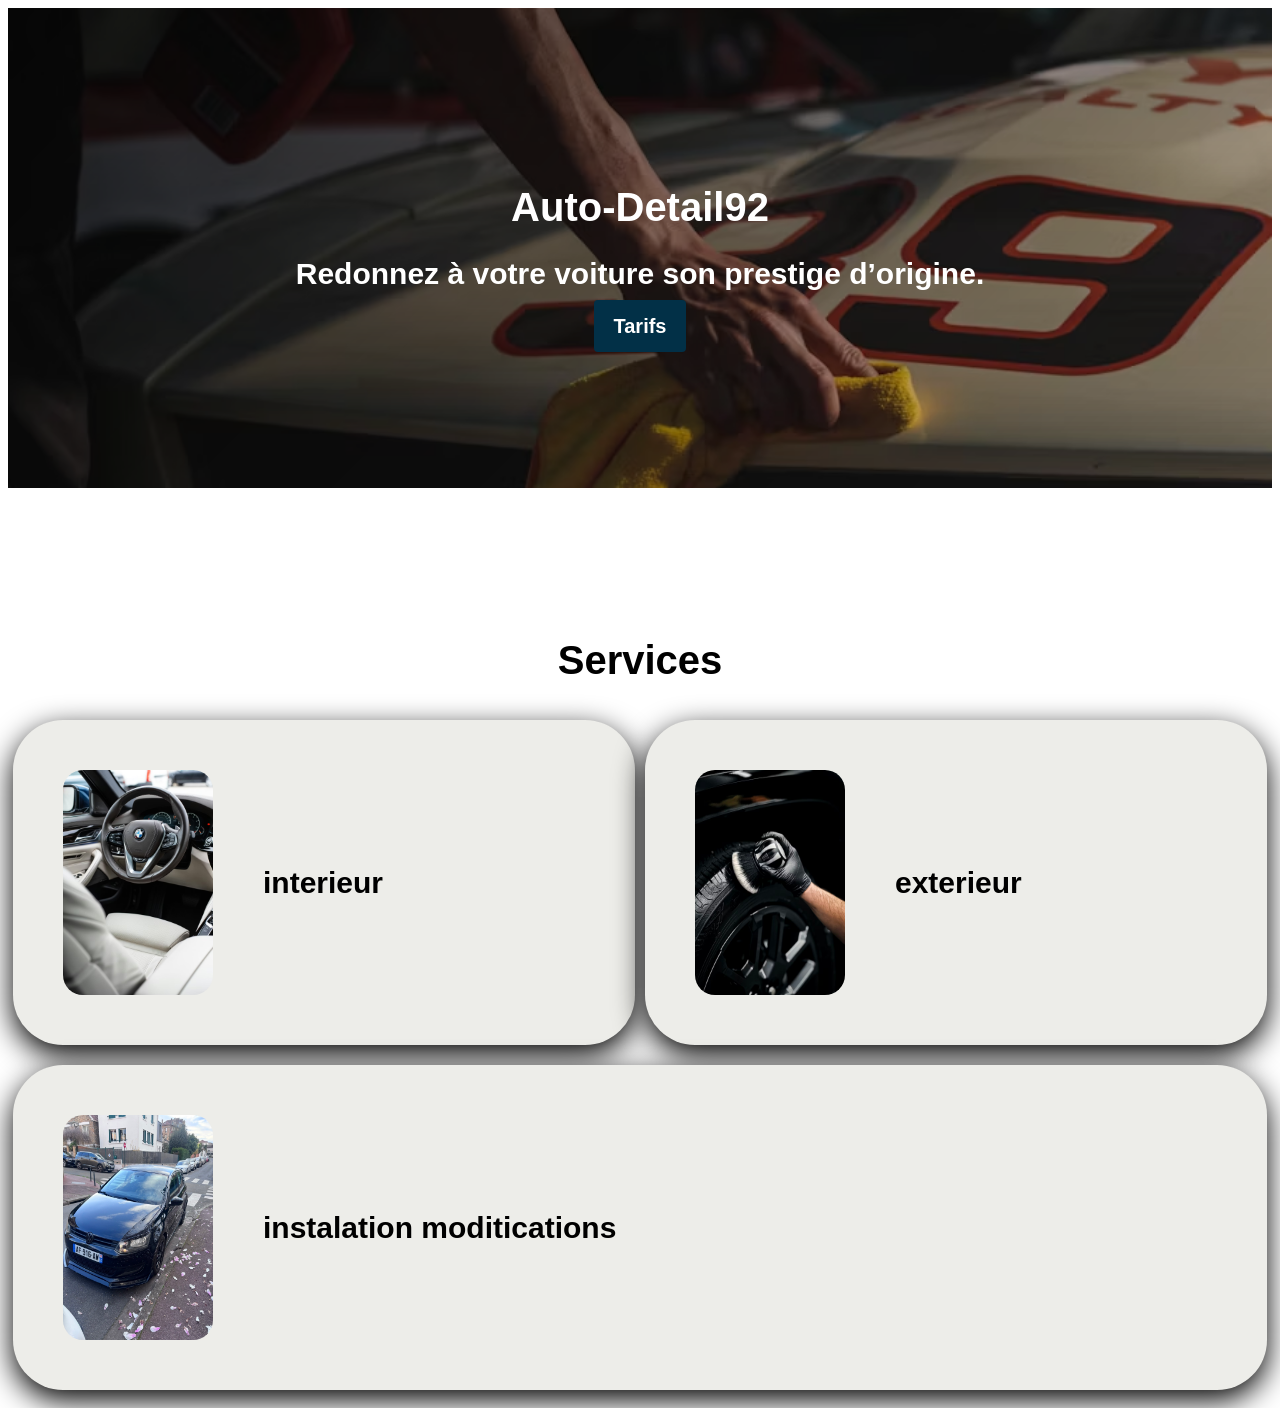
==== index.html @ 451b10b3 "Add files via upload" ====
<!DOCTYPE html>

<html>

<head>
	<meta charset="utf-8">
  <link rel="stylesheet" href="css/style.css" >
	<title>Auto-Detail92</title>
	
</head>

<body>

<div class="banner">
  <div class="container">
    <h1>Auto-Detail92</h1>
    <h2>Redonnez à votre voiture son prestige d’origine.</h2>
    <a href="tarifs.html" class="btn-blue">Tarifs</a>
  </div>
</div>



<div class="container">




<h1>Services </h1>




<div class="cards">
  <div class="card">
  <img src="images/interieur.jpeg">
  <h3>interieur </h3>
  
</div>
<div class="card">
  <img src="images/exterieur.jpeg">
  <h3>exterieur </h3>

</div>
<div class="card">
  <img src="images/polo1.jpeg">
  <h3> instalation moditications </h3>
  
 </div>
</div>

</div>
<div class="apply-section">
<div data-tf-live="01KN0KKJ61JG2S98EWC94WMRY6"></div><script src="//embed.typeform.com/next/embed.js"></script>
</div>
</body>


</html>
---- css/style.css ----
@import url("https://fonts.googleapis.com/css2?family=Lora:ital,wght@0,400..700;1,400..700&family=Roboto+Condensed:ital,wght@0,100..900;1,100..900&display=swap")
@import url("components/container.css");
@import url("components/avatar.css");
@import url("components/button.css");
@import url("components/banner.css");
@import url("components/banner2.css");
@import url("components/card.css");

body {
	font-family: "Lora", serif;
	font-size : 20px;

}

h1, h2 , h3 {
	font-family: "Roboto Condensed", sans-serif;
	font-weight: bold;
}

a{
	text-decoration: none;
}

.pricing-table {
    width: 100%;
    border-collapse: collapse;
    margin: 40px 0;
    font-family: sans-serif;
    box-shadow: 0 0 20px rgba(0, 0, 0, 0.1);
}

.pricing-table th, .pricing-table td {
    padding: 15px 20px;
    text-align: left;
    border-bottom: 1px solid #ddd;
}

.pricing-table th {
    background-color: #f8f8f8;
    color: #333;
}

.pricing-table tr:hover {
    background-color: #f1f1f1;
}


/* Animation douce pour les cartes */
.card {
  transition: transform 0.3s ease, box-shadow 0.3s ease;
  cursor: pointer; /* Change le curseur en main pour montrer que c'est cliquable */
}

/* Effet quand la souris passe dessus */
.card:hover {
  transform: translateY(-10px); /* Soulève la carte de 10 pixels */
  box-shadow: 0 10px 30px rgba(0,0,0,0.2); /* Ajoute une ombre plus profonde */
}

/* Optionnel : zoomer légèrement l'image à l'intérieur */
.card:hover img {
  opacity: 0.9;
  transform: scale(1.02);
}

.card img {
  transition: transform 0.3s ease;
}


h1 {text-align: center;



	
}
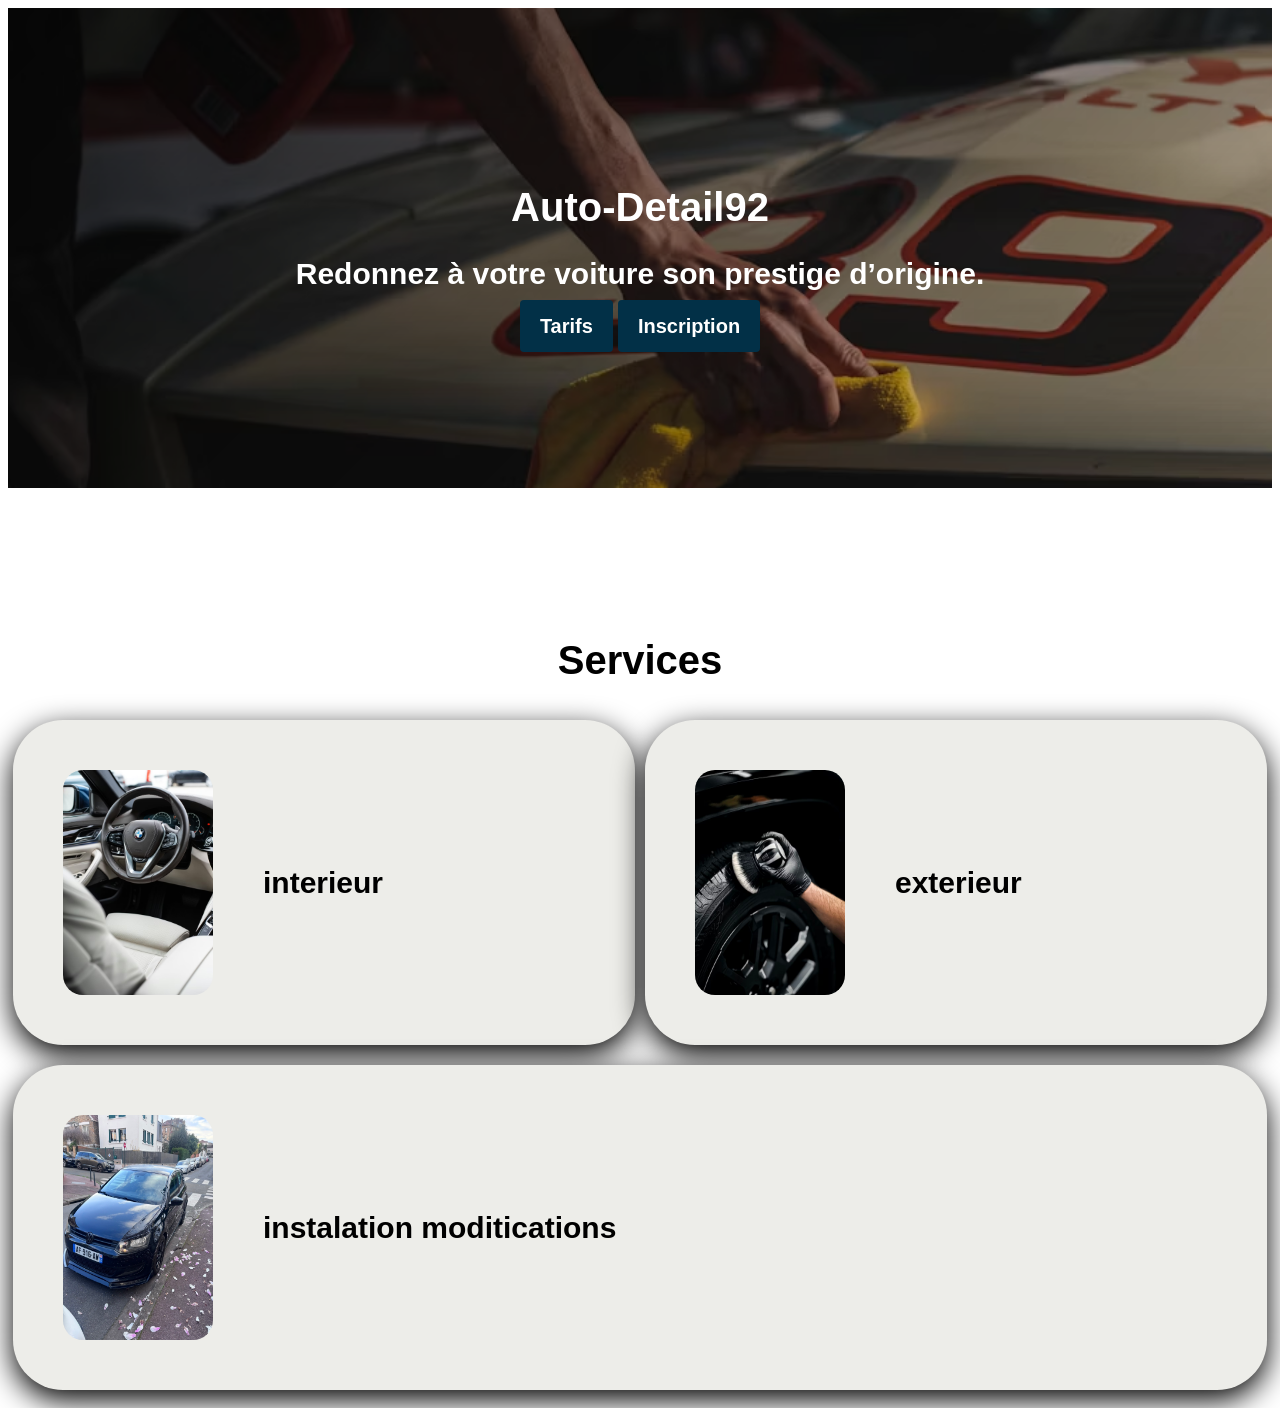
==== commit 32d10dc2: "Add files via upload" ====
--- a/index.html
+++ b/index.html
@@ -16,6 +16,7 @@
     <h1>Auto-Detail92</h1>
     <h2>Redonnez à votre voiture son prestige d’origine.</h2>
     <a href="tarifs.html" class="btn-blue">Tarifs</a>
+    <a href="#apply-section" class="btn-blue">Inscription</a>
   </div>
 </div>
 
@@ -51,6 +52,7 @@
 
 </div>
 <div class="apply-section">
+  <div id="apply-section">
 <div data-tf-live="01KN0KKJ61JG2S98EWC94WMRY6"></div><script src="//embed.typeform.com/next/embed.js"></script>
 </div>
 </body>
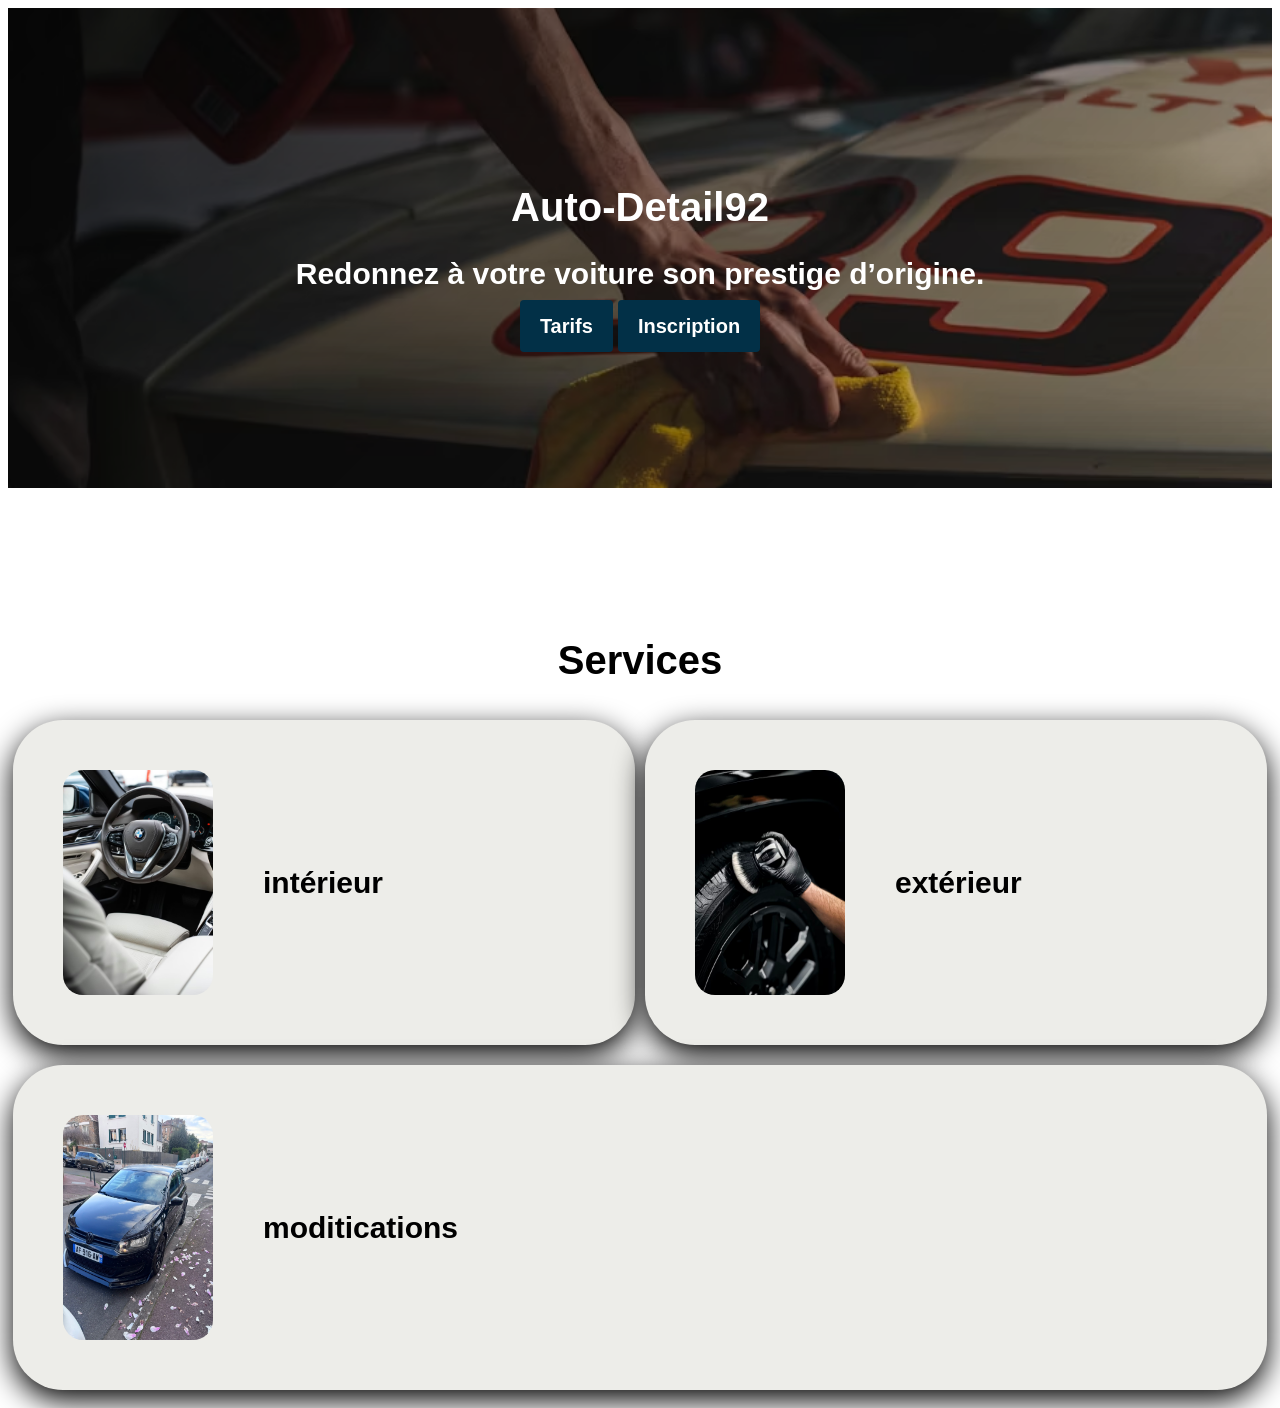
==== commit a9d3af4f: "Add files via upload" ====
--- a/index.html
+++ b/index.html
@@ -35,17 +35,17 @@
 <div class="cards">
   <div class="card">
   <img src="images/interieur.jpeg">
-  <h3>interieur </h3>
+  <h3>intérieur </h3>
   
 </div>
 <div class="card">
   <img src="images/exterieur.jpeg">
-  <h3>exterieur </h3>
+  <h3>extérieur </h3>
 
 </div>
 <div class="card">
   <img src="images/polo1.jpeg">
-  <h3> instalation moditications </h3>
+  <h3> moditications </h3>
   
  </div>
 </div>
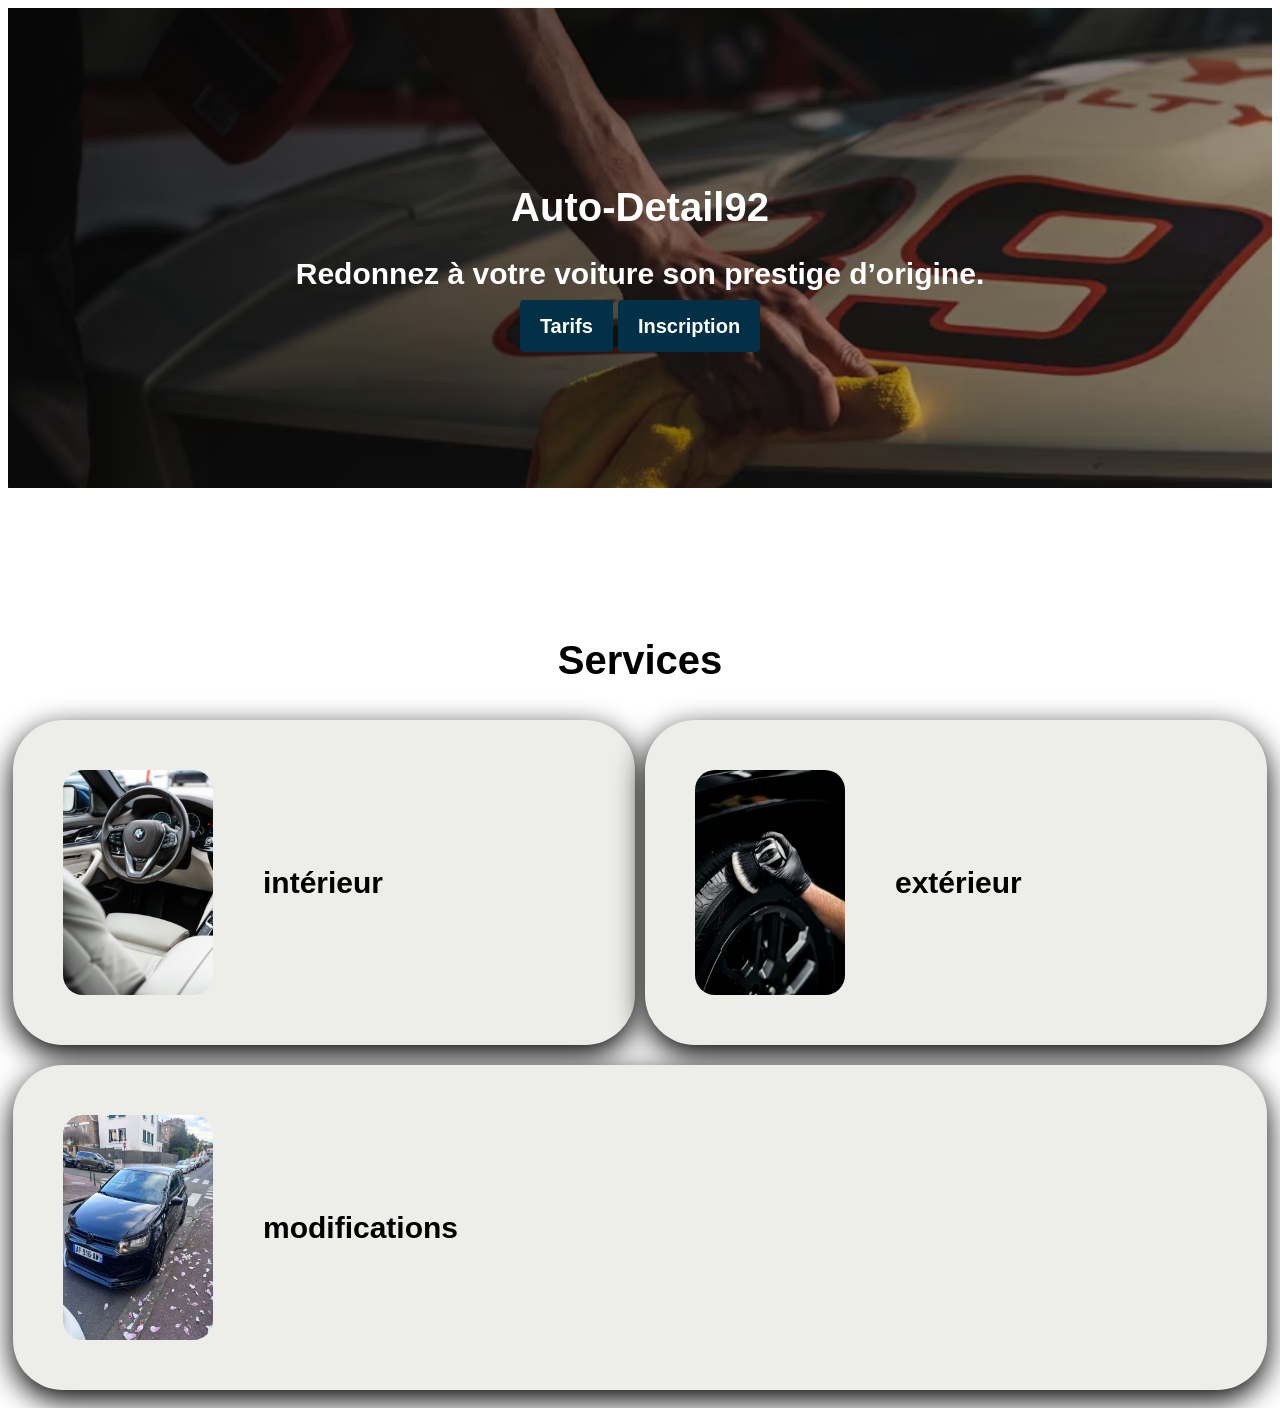
==== commit 8ed92478: "Add files via upload" ====
--- a/index.html
+++ b/index.html
@@ -45,7 +45,7 @@
 </div>
 <div class="card">
   <img src="images/polo1.jpeg">
-  <h3> moditications </h3>
+  <h3> modifications </h3>
   
  </div>
 </div>
